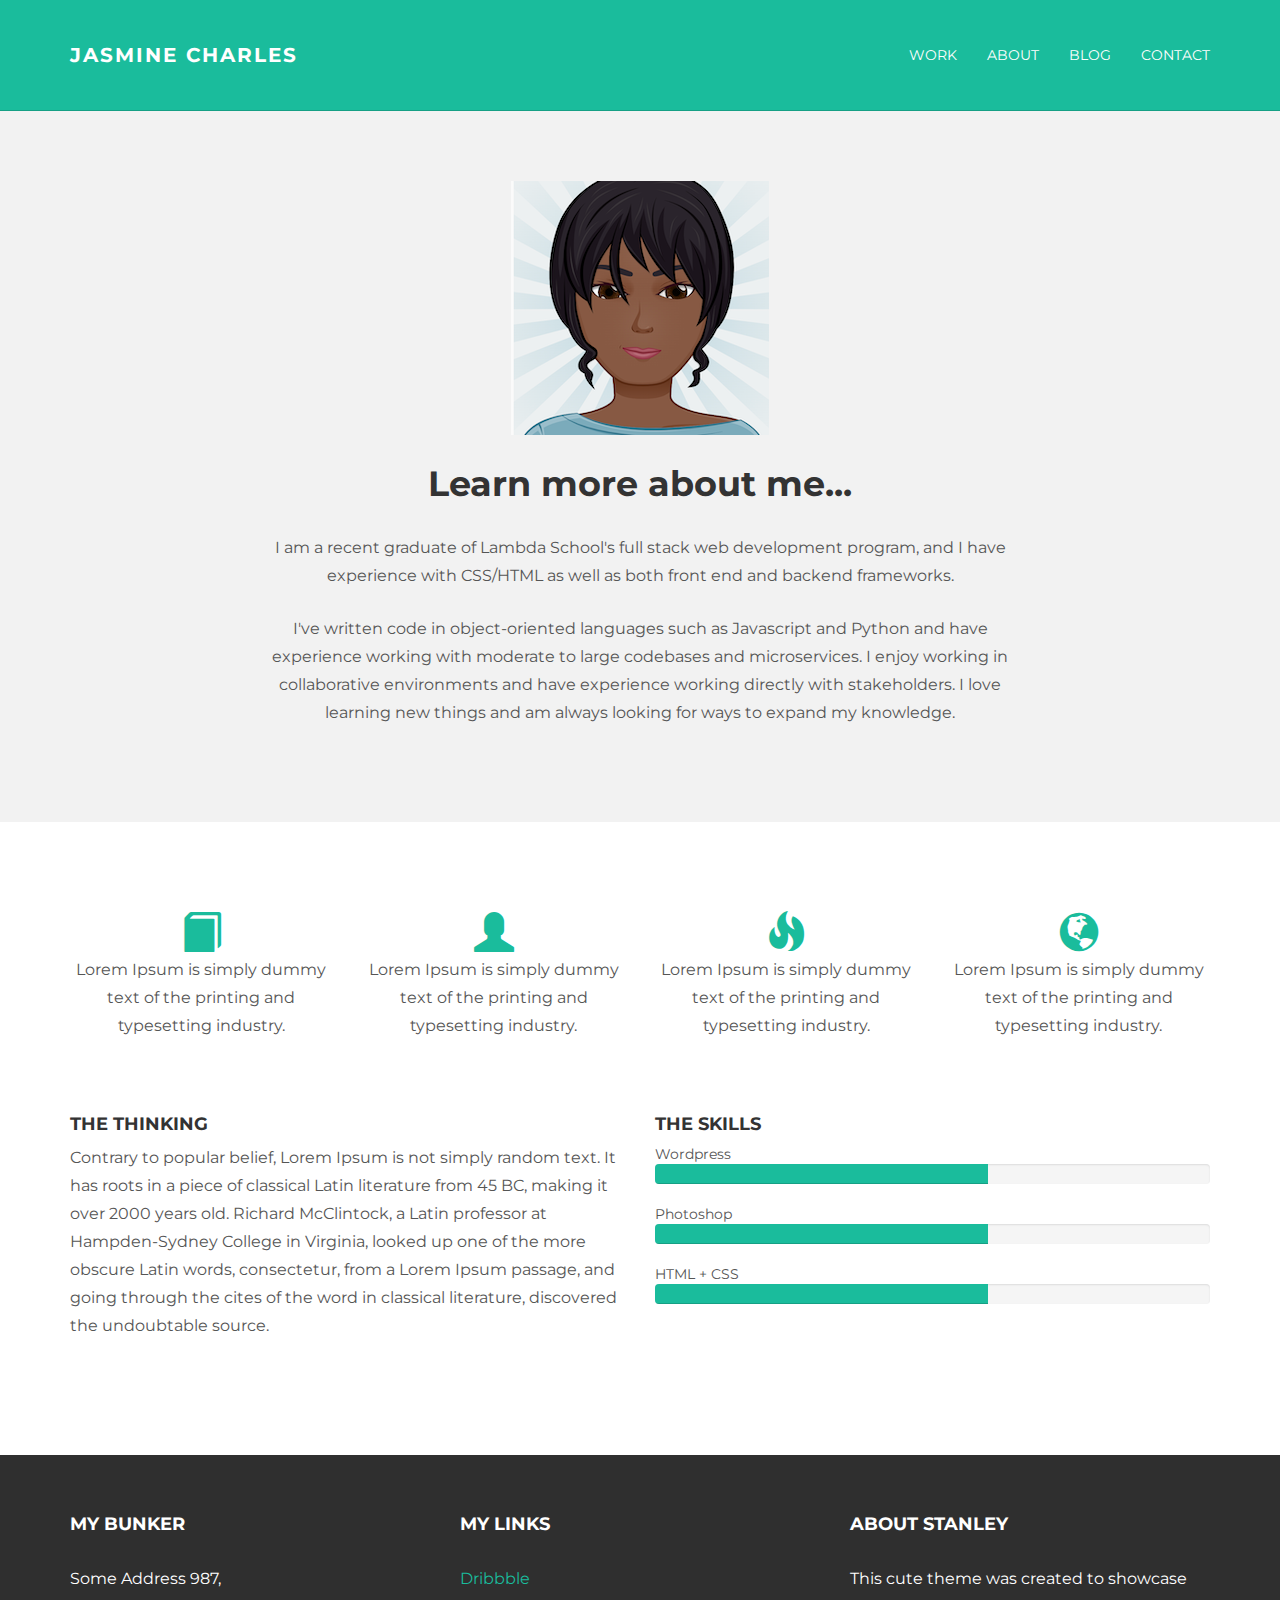
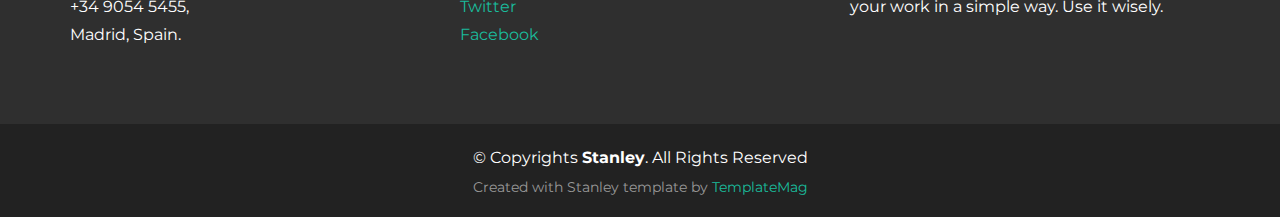
==== main/about.html @ aafe5ff1 "about" ====
<!DOCTYPE html>
<html lang="en">
<head>
  <meta charset="utf-8">
  <title>Jas Portfolio</title>
  <meta content="width=device-width, initial-scale=1.0" name="viewport">
  <meta content="" name="keywords">
  <meta content="" name="description">

  <!-- Favicons -->
  <link href="img/favicon.png" rel="icon">
  <link href="img/apple-touch-icon.png" rel="apple-touch-icon">

  <!-- Google Fonts -->
  <link href="https://fonts.googleapis.com/css?family=Montserrat:300,400,500,700" rel="stylesheet">

  <!-- Bootstrap CSS File -->
  <link href="lib/bootstrap/css/bootstrap.min.css" rel="stylesheet">

  <!-- Libraries CSS Files -->
  <link href="lib/font-awesome/css/font-awesome.min.css" rel="stylesheet">

  <!-- Main Stylesheet File -->
  <link href="css/style.css" rel="stylesheet">

  <!-- =======================================================
    Template Name: Stanley
    Template URL: https://templatemag.com/stanley-bootstrap-freelancer-template/
    Author: TemplateMag.com
    License: https://templatemag.com/license/
  ======================================================= -->
</head>

<body>
  <!-- Static navbar -->
  <div class="navbar navbar-inverse navbar-static-top">
    <div class="container">
      <div class="navbar-header">
        <button type="button" class="navbar-toggle" data-toggle="collapse" data-target=".navbar-collapse">
            <span class="icon-bar"></span>
            <span class="icon-bar"></span>
            <span class="icon-bar"></span>
          </button>
        <a class="navbar-brand" href="index.html">Jasmine Charles</a>
      </div>
      <div class="navbar-collapse collapse">
        <ul class="nav navbar-nav navbar-right">
          <li><a href="work.html">Work</a></li>
          <li><a href="about.html">About</a></li>
          <li><a href="blog.html">Blog</a></li>
          <li><a href="contact.html">Contact</a></li>
        </ul>
      </div>
      <!--/.nav-collapse -->
    </div>
  </div>

  <!-- +++++ Welcome Section +++++ -->
  <div id="ww">
    <div class="container">
      <div class="row">
        <div class="col-lg-8 col-lg-offset-2 centered">
          <img src="img/av2.png" alt="jasmine">
          <h1>Learn more about me...</h1>
          <p>I am a recent graduate of Lambda School's full stack web development program, and I have experience with CSS/HTML as well as both front end and backend frameworks.</p>
          <p>I've written code in object-oriented languages such as Javascript and Python and have experience working with moderate to large codebases and microservices. I enjoy working in collaborative environments and have experience working directly with stakeholders. I love learning new things and am always looking for ways to expand my knowledge.</p>

        </div>
        <!-- /col-lg-8 -->
      </div>
      <!-- /row -->
    </div>
    <!-- /container -->
  </div>
  <!-- /ww -->


  <!-- +++++ Information Section +++++ -->

  <div class="container pt">
    <div class="row mt centered">
      <div class="col-lg-3">
        <span class="glyphicon glyphicon-book"></span>
        <p>Lorem Ipsum is simply dummy text of the printing and typesetting industry.</p>
      </div>

      <div class="col-lg-3">
        <span class="glyphicon glyphicon-user"></span>
        <p>Lorem Ipsum is simply dummy text of the printing and typesetting industry.</p>
      </div>

      <div class="col-lg-3">
        <span class="glyphicon glyphicon-fire"></span>
        <p>Lorem Ipsum is simply dummy text of the printing and typesetting industry.</p>
      </div>

      <div class="col-lg-3">
        <span class="glyphicon glyphicon-globe"></span>
        <p>Lorem Ipsum is simply dummy text of the printing and typesetting industry.</p>
      </div>
    </div>
    <!-- /row -->

    <div class="row mt">
      <div class="col-lg-6">
        <h4>THE THINKING</h4>
        <p>Contrary to popular belief, Lorem Ipsum is not simply random text. It has roots in a piece of classical Latin literature from 45 BC, making it over 2000 years old. Richard McClintock, a Latin professor at Hampden-Sydney College in Virginia, looked
          up one of the more obscure Latin words, consectetur, from a Lorem Ipsum passage, and going through the cites of the word in classical literature, discovered the undoubtable source.</p>
      </div>
      <!-- /colg-lg-6 -->

      <div class="col-lg-6">
        <h4>THE SKILLS</h4> Wordpress
        <div class="progress">
          <div class="progress-bar progress-bar-theme" role="progressbar" aria-valuenow="60" aria-valuemin="0" aria-valuemax="100" style="width: 60%;">
            <span class="sr-only">60% Complete</span>
          </div>
        </div>

        Photoshop
        <div class="progress">
          <div class="progress-bar progress-bar-theme" role="progressbar" aria-valuenow="80" aria-valuemin="0" aria-valuemax="100" style="width: 60%;">
            <span class="sr-only">80% Complete</span>
          </div>
        </div>

        HTML + CSS
        <div class="progress">
          <div class="progress-bar progress-bar-theme" role="progressbar" aria-valuenow="95" aria-valuemin="0" aria-valuemax="100" style="width: 60%;">
            <span class="sr-only">95% Complete</span>
          </div>
        </div>

      </div>
      <!-- /col-lg-6 -->
    </div>
    <!-- /row -->
  </div>
  <!-- /container -->

  <!-- +++++ Footer Section +++++ -->

  <div id="footer">
    <div class="container">
      <div class="row">
        <div class="col-lg-4">
          <h4>My Bunker</h4>
          <p>
            Some Address 987,<br/> +34 9054 5455, <br/> Madrid, Spain.
          </p>
        </div>
        <!-- /col-lg-4 -->

        <div class="col-lg-4">
          <h4>My Links</h4>
          <p>
            <a href="#">Dribbble</a><br/>
            <a href="#">Twitter</a><br/>
            <a href="#">Facebook</a>
          </p>
        </div>
        <!-- /col-lg-4 -->

        <div class="col-lg-4">
          <h4>About Stanley</h4>
          <p>This cute theme was created to showcase your work in a simple way. Use it wisely.</p>
        </div>
        <!-- /col-lg-4 -->
      </div>
    </div>
  </div>

  <div id="copyrights">
    <div class="container">
      <p>
        &copy; Copyrights <strong>Stanley</strong>. All Rights Reserved
      </p>
      <div class="credits">
        <!--
          You are NOT allowed to delete the credit link to TemplateMag with free version.
          You can delete the credit link only if you bought the pro version.
          Buy the pro version with working PHP/AJAX contact form: https://templatemag.com/stanley-bootstrap-freelancer-template/
          Licensing information: https://templatemag.com/license/
        -->
        Created with Stanley template by <a href="https://templatemag.com/">TemplateMag</a>
      </div>
    </div>
  </div>
  <!-- / copyrights -->

  <!-- JavaScript Libraries -->
  <script src="lib/jquery/jquery.min.js"></script>
  <script src="lib/bootstrap/js/bootstrap.min.js"></script>
  <script src="lib/php-mail-form/validate.js"></script>
  <script src="lib/easing/easing.min.js"></script>

  <!-- Template Main Javascript File -->
  <script src="js/main.js"></script>

</body>
</html>
---- main/css/style.css ----
/**
* Template Name: Stanley
* Template URL: https://templatemag.com/stanley-bootstrap-freelancer-template/
* Author: TemplateMag.com
* License: https://templatemag.com/license/
*/

body {
  background-color: #ffffff;
  font-family: 'Montserrat', sans-serif;
  font-weight: 400;
  font-size: 14px;
  color: #555;
  -webkit-font-smoothing: antialiased;
  -webkit-overflow-scrolling: touch;
}

/* Titles */

h1, h2, h3, h4, h5, h6 {
  font-family: 'Montserrat', sans-serif;
  font-weight: 700;
  color: #333;
}

h1 {
  font-size: 35px;
  margin-top: 30px;
  margin-bottom: 30px;
}

/* Paragraph & Typographic */

p {
  line-height: 28px;
  margin-bottom: 25px;
  font-size: 16px;
}

.centered {
  text-align: center;
}

/* Links */

a {
  color: #1abc9c;
  word-wrap: break-word;
  -webkit-transition: color 0.1s ease-in, background 0.1s ease-in;
  -moz-transition: color 0.1s ease-in, background 0.1s ease-in;
  -ms-transition: color 0.1s ease-in, background 0.1s ease-in;
  -o-transition: color 0.1s ease-in, background 0.1s ease-in;
  transition: color 0.1s ease-in, background 0.1s ease-in;
}

a:hover, a:focus {
  color: #7b7b7b;
  text-decoration: none;
  outline: 0;
}

a:before, a:after {
  -webkit-transition: color 0.1s ease-in, background 0.1s ease-in;
  -moz-transition: color 0.1s ease-in, background 0.1s ease-in;
  -ms-transition: color 0.1s ease-in, background 0.1s ease-in;
  -o-transition: color 0.1s ease-in, background 0.1s ease-in;
  transition: color 0.1s ease-in, background 0.1s ease-in;
}

hr {
  display: block;
  height: 1px;
  border: 0;
  border-top: 1px solid #ccc;
  margin: 1em 0;
  padding: 0;
}

.navbar {
  text-transform: uppercase;
  margin-bottom: 0px;
}

.navbar-inverse {
  padding: 30px 0;
}

@media (max-width: 768px ) {
  .navbar-inverse {
    padding: 15px 0;
  }
}
.navbar-inverse {
  background-color: #1abc9c;
  border-color: #16a085;
}

.navbar-inverse .navbar-nav>li>a {
  color: white;
}

.navbar-inverse .navbar-nav>li>a:hover {
  color: #222222;
}

.navbar-brand {
  font-weight: 700;
  font-size: 20px;
  letter-spacing: 2px;
}

.navbar-inverse .navbar-brand {
  color: white;
}

.navbar-inverse .navbar-toggle {
  border-color: transparent;
}

.progress-bar-theme {
  background-color: #1abc9c;
}

/* Helpers */

.mt {
  margin-top: 40px;
  margin-bottom: 40px;
}

.pt {
  padding-top: 50px;
  padding-bottom: 50px;
}

/* +++++ WRAP SECTIONS +++++ */

#ww {
  padding-top: 70px;
  padding-bottom: 70px;
  background-color: #f2f2f2;
}

#footer {
  background-color: #2f2f2f;
  padding-top: 50px;
  padding-bottom: 50px;
}

#footer p {
  color: white;
}

#footer h4 {
  color: white;
  text-transform: uppercase;
  padding-bottom: 20px;
}

/* +++++ Color Wraps / Blog Page +++++ */

#grey {
  padding-top: 60px;
  padding-bottom: 60px;
  background-color: #f2f2f2;
}

#white {
  padding-top: 60px;
  padding-bottom: 60px;
  background-color: #ffffff;
}

/* Blog Date*/

bd {
  font-size: 12px;
  text-transform: uppercase;
  color: #d2d2d2;
  font-weight: 700;
}

/* Blog Author*/

ba {
  font-size: 12px;
  text-transform: uppercase;
}

/* Blog Quote */

.bq {
  font-size: 22px;
  padding-top: 30px;
}

/* Blog Tags */

bt {
  font-size: 12px;
}

/* ================== PORTFOLIO IMAGES HOVER EFFECT ================== */

/* Effects also are controled by hover.zoom.js */

.zoom {
  display: block;
  position: relative;
  overflow: hidden;
  background: transparent url(../img/loader.gif) no-repeat center;
}

.zoomOverlay {
  position: absolute;
  top: 0;
  left: 0;
  bottom: 0;
  right: 0;
  display: none;
  background-image: url(../img/zoom.png);
  background-repeat: no-repeat;
  background-position: center;
}

.zoom2 {
  opacity: 1;
}

.zoom2:hover {
  opacity: 0.5;
}

/* glyphicon Configuration */

.glyphicon {
  font-size: 40px;
  color: #1abc9c;
}

/* Contact Form */

#contact {
  padding: 40px 0;
}

.contact-form {}

.contact-form label {
  color: #999;
}

.contact-form input, .contact-form textarea {
  padding: 10px 12px;
  border-radius: 0;
  box-shadow: none;
  font-size: 14px;
  height: auto;
}

.contact-form .form-send {
  text-align: center;
}

.contact-form .form-send button {
  background: #1abc9c;
  border: 0;
  padding: 10px 30px;
  color: #fff;
  transition: 0.4s;
  cursor: pointer;
}

.contact-form .form-send button:hover {
  background: #1de0ba;
}

.contact-form .validate {
  display: none;
  color: red;
  margin: 0 0 15px 0;
  font-weight: 400;
  font-size: 13px;
}

.contact-form .loading {
  display: none;
  color: #555;
  background: #fff;
  text-align: center;
  padding: 15px;
  margin: 15px 0;
}

.contact-form .loading:before {
  content: "";
  display: inline-block;
  border-radius: 50%;
  width: 24px;
  height: 24px;
  border: 3px solid #18d26e;
  border-top-color: #eee;
  -webkit-animation: animate-loading 1s linear infinite;
  animation: animate-loading 1s linear infinite;
}

@-webkit-keyframes animate-loading {
  0% {
    -webkit-transform: rotate(0deg);
    transform: rotate(0deg);
  }

  100% {
    -webkit-transform: rotate(360deg);
    transform: rotate(360deg);
  }
}

@keyframes animate-loading {
  0% {
    -webkit-transform: rotate(0deg);
    transform: rotate(0deg);
  }

  100% {
    -webkit-transform: rotate(360deg);
    transform: rotate(360deg);
  }
}

.contact-form .error-message {
  display: none;
  color: #fff;
  background: #ed3c0d;
  text-align: center;
  padding: 15px;
  font-weight: 600;
  margin: 15px 0;
}

.contact-form .sent-message {
  display: none;
  color: #fff;
  background: #18d26e;
  text-align: center;
  padding: 15px;
  font-weight: 600;
  margin: 15px 0;
}

/* Copyrights */

#copyrights {
  background: #222222;
  padding: 20px 0;
  text-align: center;
}

#copyrights p {
  margin-bottom: 5px;
  color: #fff;
}

#copyrights a {
  color: #1abc9c;
}

.credits {
  color: #999;
}
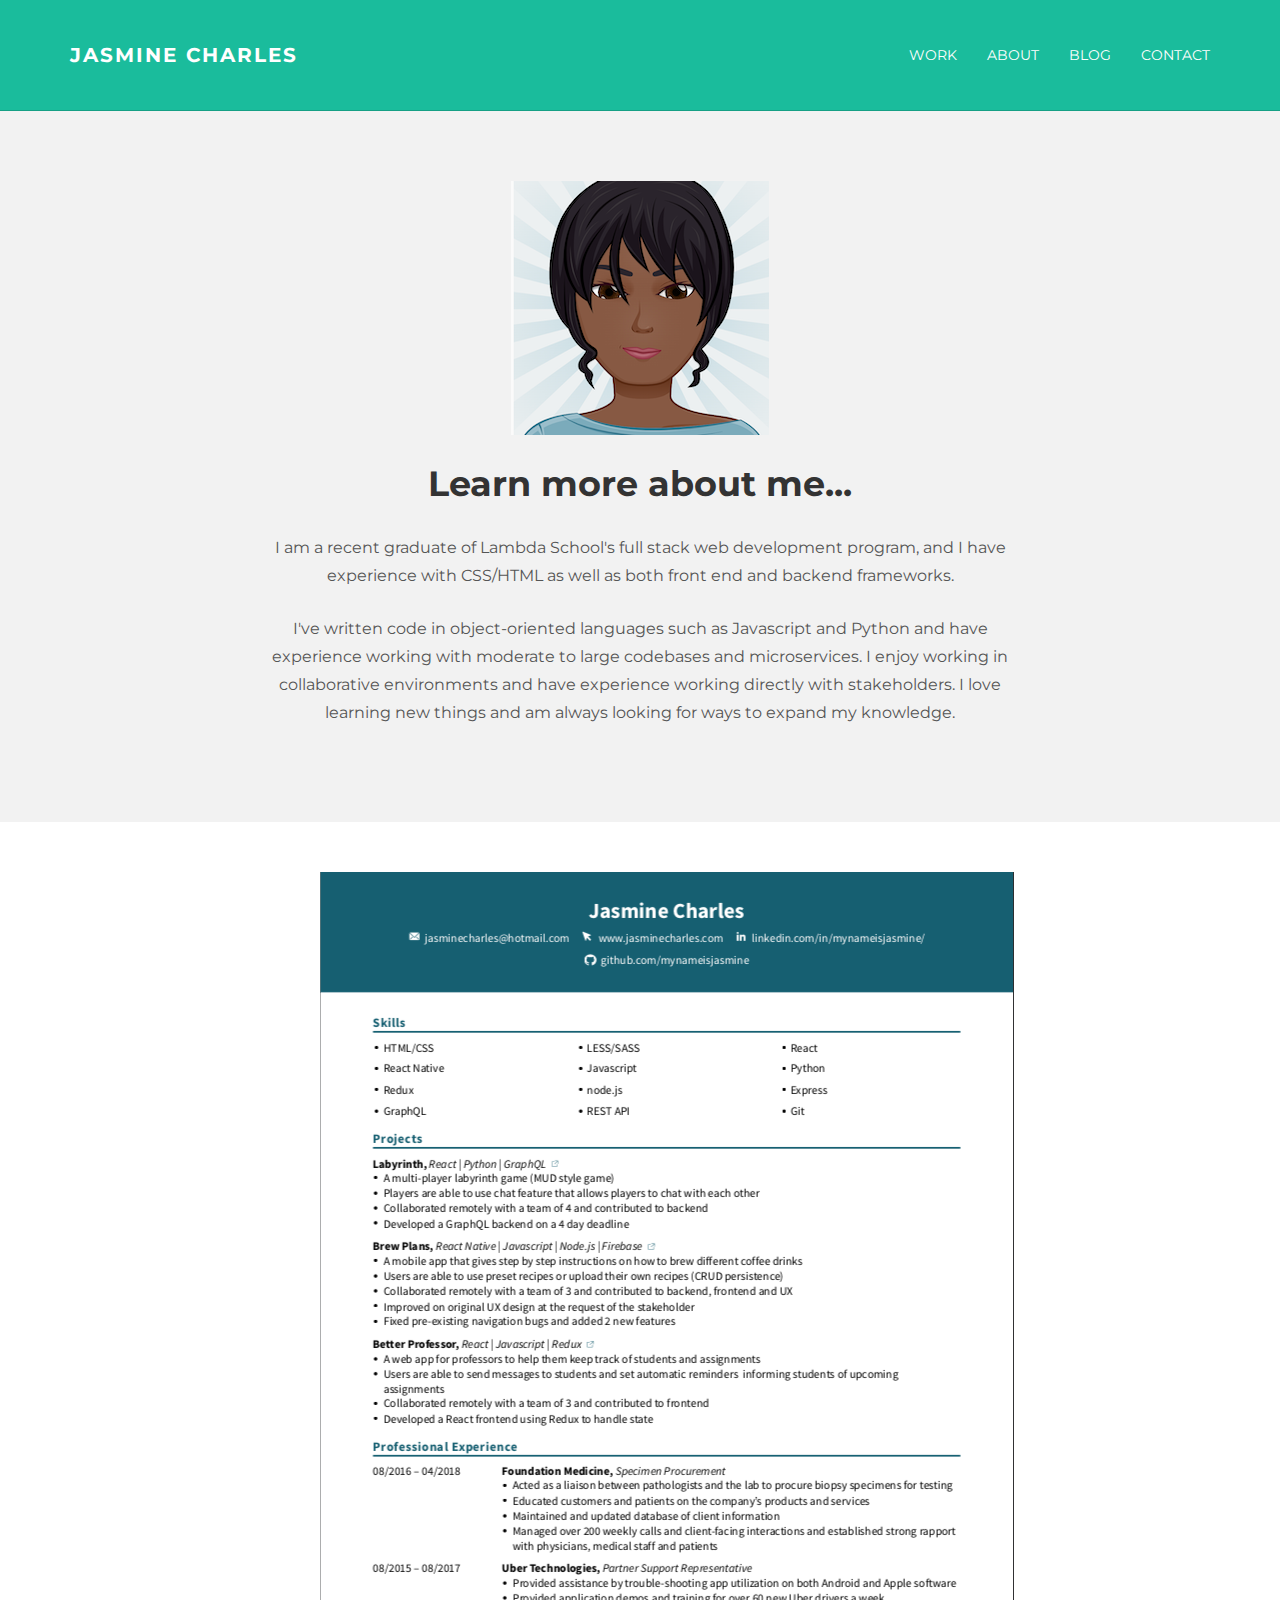
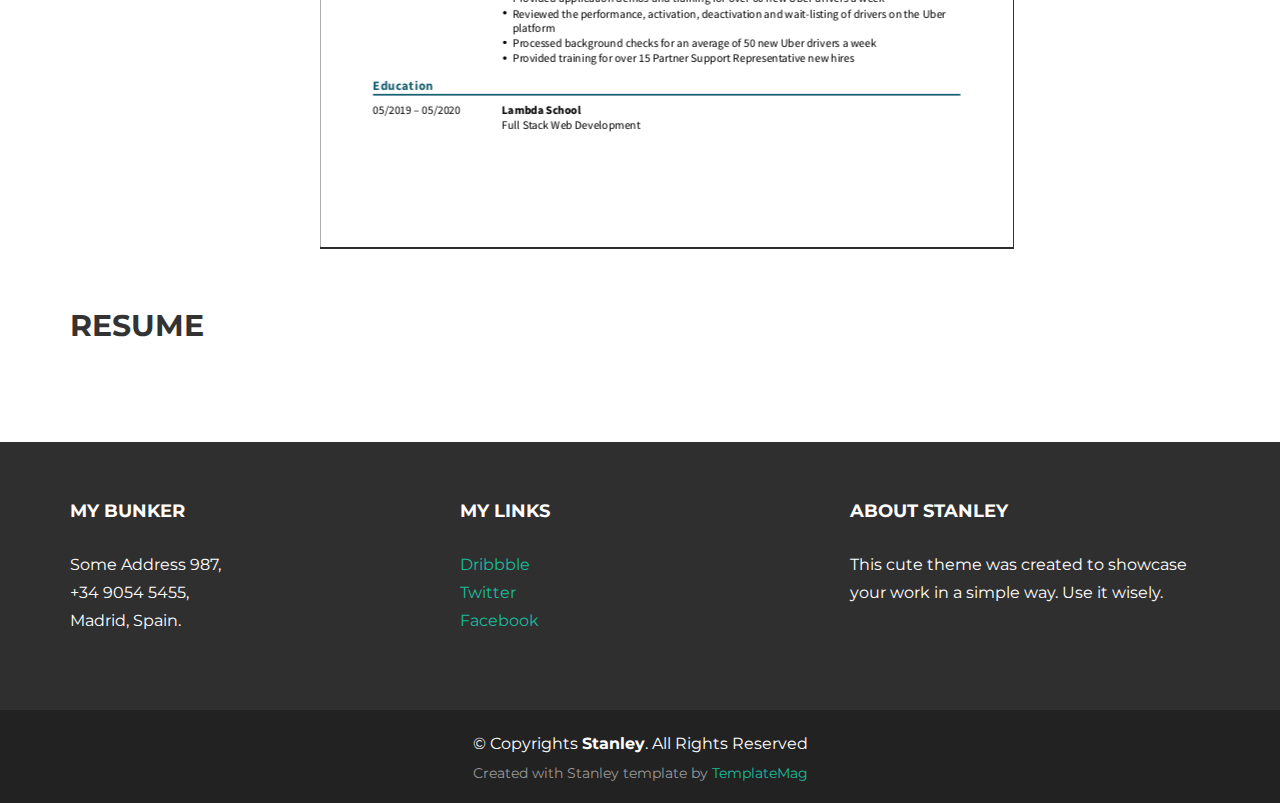
==== commit a6a3d30e: "resume media queries" ====
--- a/main/about.html
+++ b/main/about.html
@@ -78,7 +78,8 @@
   <!-- +++++ Information Section +++++ -->
 
   <div class="container pt">
-    <div class="row mt centered">
+      <img class="resume" src="img/resume.png" alt="resume">
+    <!-- <div class="row mt centered">
       <div class="col-lg-3">
         <span class="glyphicon glyphicon-book"></span>
         <p>Lorem Ipsum is simply dummy text of the printing and typesetting industry.</p>
@@ -98,38 +99,40 @@
         <span class="glyphicon glyphicon-globe"></span>
         <p>Lorem Ipsum is simply dummy text of the printing and typesetting industry.</p>
       </div>
-    </div>
+    </div>  -->
     <!-- /row -->
 
     <div class="row mt">
-      <div class="col-lg-6">
+      <!-- <div class="col-lg-6">
         <h4>THE THINKING</h4>
         <p>Contrary to popular belief, Lorem Ipsum is not simply random text. It has roots in a piece of classical Latin literature from 45 BC, making it over 2000 years old. Richard McClintock, a Latin professor at Hampden-Sydney College in Virginia, looked
           up one of the more obscure Latin words, consectetur, from a Lorem Ipsum passage, and going through the cites of the word in classical literature, discovered the undoubtable source.</p>
-      </div>
+      </div> -->
       <!-- /colg-lg-6 -->
 
       <div class="col-lg-6">
-        <h4>THE SKILLS</h4> Wordpress
-        <div class="progress">
+        <h2 class="resume_tag">RESUME</h2> 
+        <!-- <img class="resume" src="img/resume.png" alt="resume"> -->
+        
+        <!-- <div class="progress">
           <div class="progress-bar progress-bar-theme" role="progressbar" aria-valuenow="60" aria-valuemin="0" aria-valuemax="100" style="width: 60%;">
             <span class="sr-only">60% Complete</span>
           </div>
-        </div>
-
-        Photoshop
+        </div> -->
+
+        <!-- Photoshop
         <div class="progress">
           <div class="progress-bar progress-bar-theme" role="progressbar" aria-valuenow="80" aria-valuemin="0" aria-valuemax="100" style="width: 60%;">
             <span class="sr-only">80% Complete</span>
           </div>
-        </div>
-
-        HTML + CSS
+        </div> -->
+
+        <!-- HTML + CSS
         <div class="progress">
           <div class="progress-bar progress-bar-theme" role="progressbar" aria-valuenow="95" aria-valuemin="0" aria-valuemax="100" style="width: 60%;">
             <span class="sr-only">95% Complete</span>
           </div>
-        </div>
+        </div> -->
 
       </div>
       <!-- /col-lg-6 -->
--- a/main/css/style.css
+++ b/main/css/style.css
@@ -119,6 +119,24 @@
 
 .progress-bar-theme {
   background-color: #1abc9c;
+}
+
+.resume {
+  margin-left: 25rem
+}
+
+@media (min-width: 768px) and (max-width: 991px) {
+  .resume {
+    margin-left: 1rem
+  }
+}
+
+@media (min-width: 360px) and (max-width: 660px) {
+  .resume {
+   max-width: 540px;
+   max-height: 540px;
+   margin-left: 4rem
+  }
 }
 
 /* Helpers */
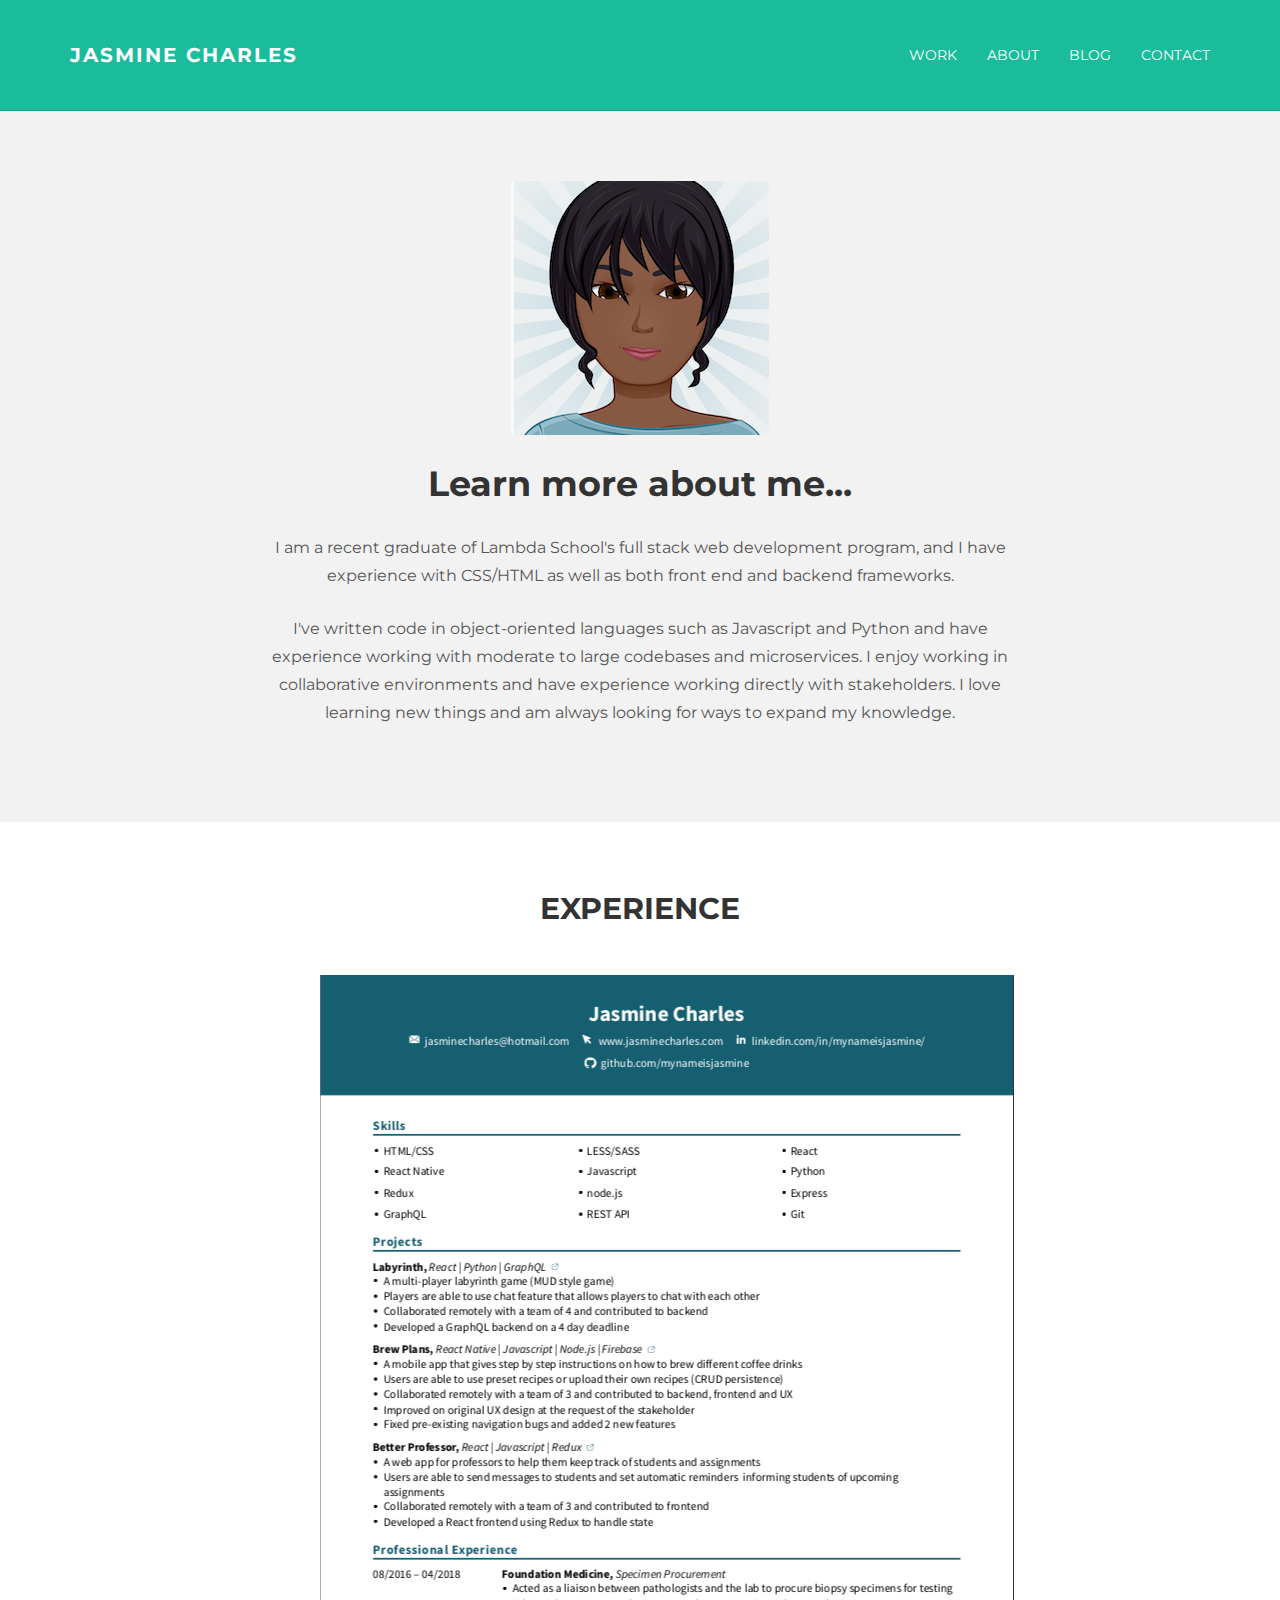
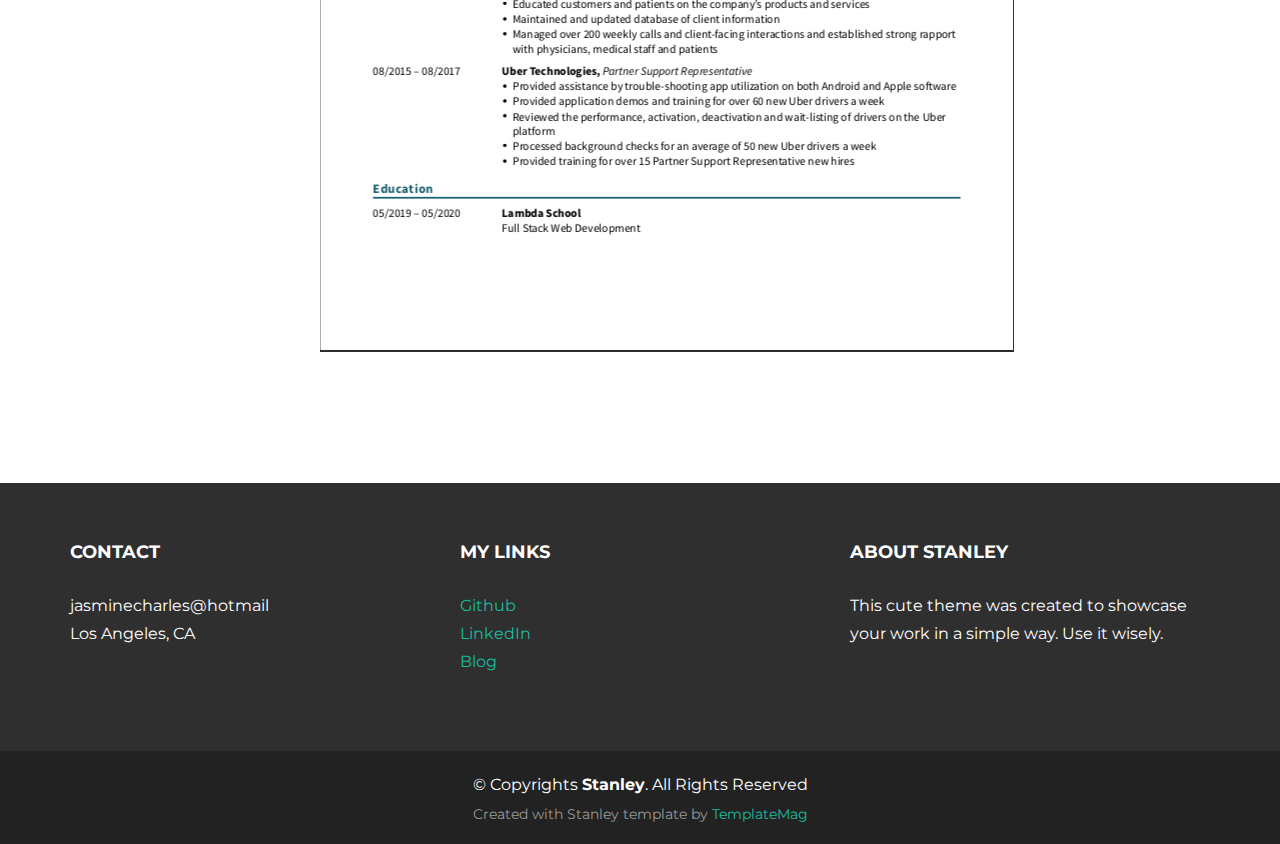
==== commit cac5fca8: "update links" ====
--- a/main/about.html
+++ b/main/about.html
@@ -78,6 +78,7 @@
   <!-- +++++ Information Section +++++ -->
 
   <div class="container pt">
+      <h2 class="resume_tag">EXPERIENCE</h2> 
       <img class="resume" src="img/resume.png" alt="resume">
     <!-- <div class="row mt centered">
       <div class="col-lg-3">
@@ -111,7 +112,7 @@
       <!-- /colg-lg-6 -->
 
       <div class="col-lg-6">
-        <h2 class="resume_tag">RESUME</h2> 
+        
         <!-- <img class="resume" src="img/resume.png" alt="resume"> -->
         
         <!-- <div class="progress">
@@ -147,9 +148,9 @@
     <div class="container">
       <div class="row">
         <div class="col-lg-4">
-          <h4>My Bunker</h4>
+          <h4>Contact</h4>
           <p>
-            Some Address 987,<br/> +34 9054 5455, <br/> Madrid, Spain.
+            jasminecharles@hotmail <br/> Los Angeles, CA
           </p>
         </div>
         <!-- /col-lg-4 -->
@@ -157,9 +158,9 @@
         <div class="col-lg-4">
           <h4>My Links</h4>
           <p>
-            <a href="#">Dribbble</a><br/>
-            <a href="#">Twitter</a><br/>
-            <a href="#">Facebook</a>
+            <a href="https://github.com/mynameisjasmine" target= "_blank">Github</a><br/>
+            <a href="https://www.linkedin.com/in/mynameisjasmine/" target= "_blank">LinkedIn</a><br/>
+            <a href="#">Blog</a>
           </p>
         </div>
         <!-- /col-lg-4 -->
--- a/main/css/style.css
+++ b/main/css/style.css
@@ -137,6 +137,13 @@
    max-height: 540px;
    margin-left: 4rem
   }
+}
+
+.resume_tag {
+  text-align: center;
+  margin-bottom: 5rem;
+  
+  
 }
 
 /* Helpers */
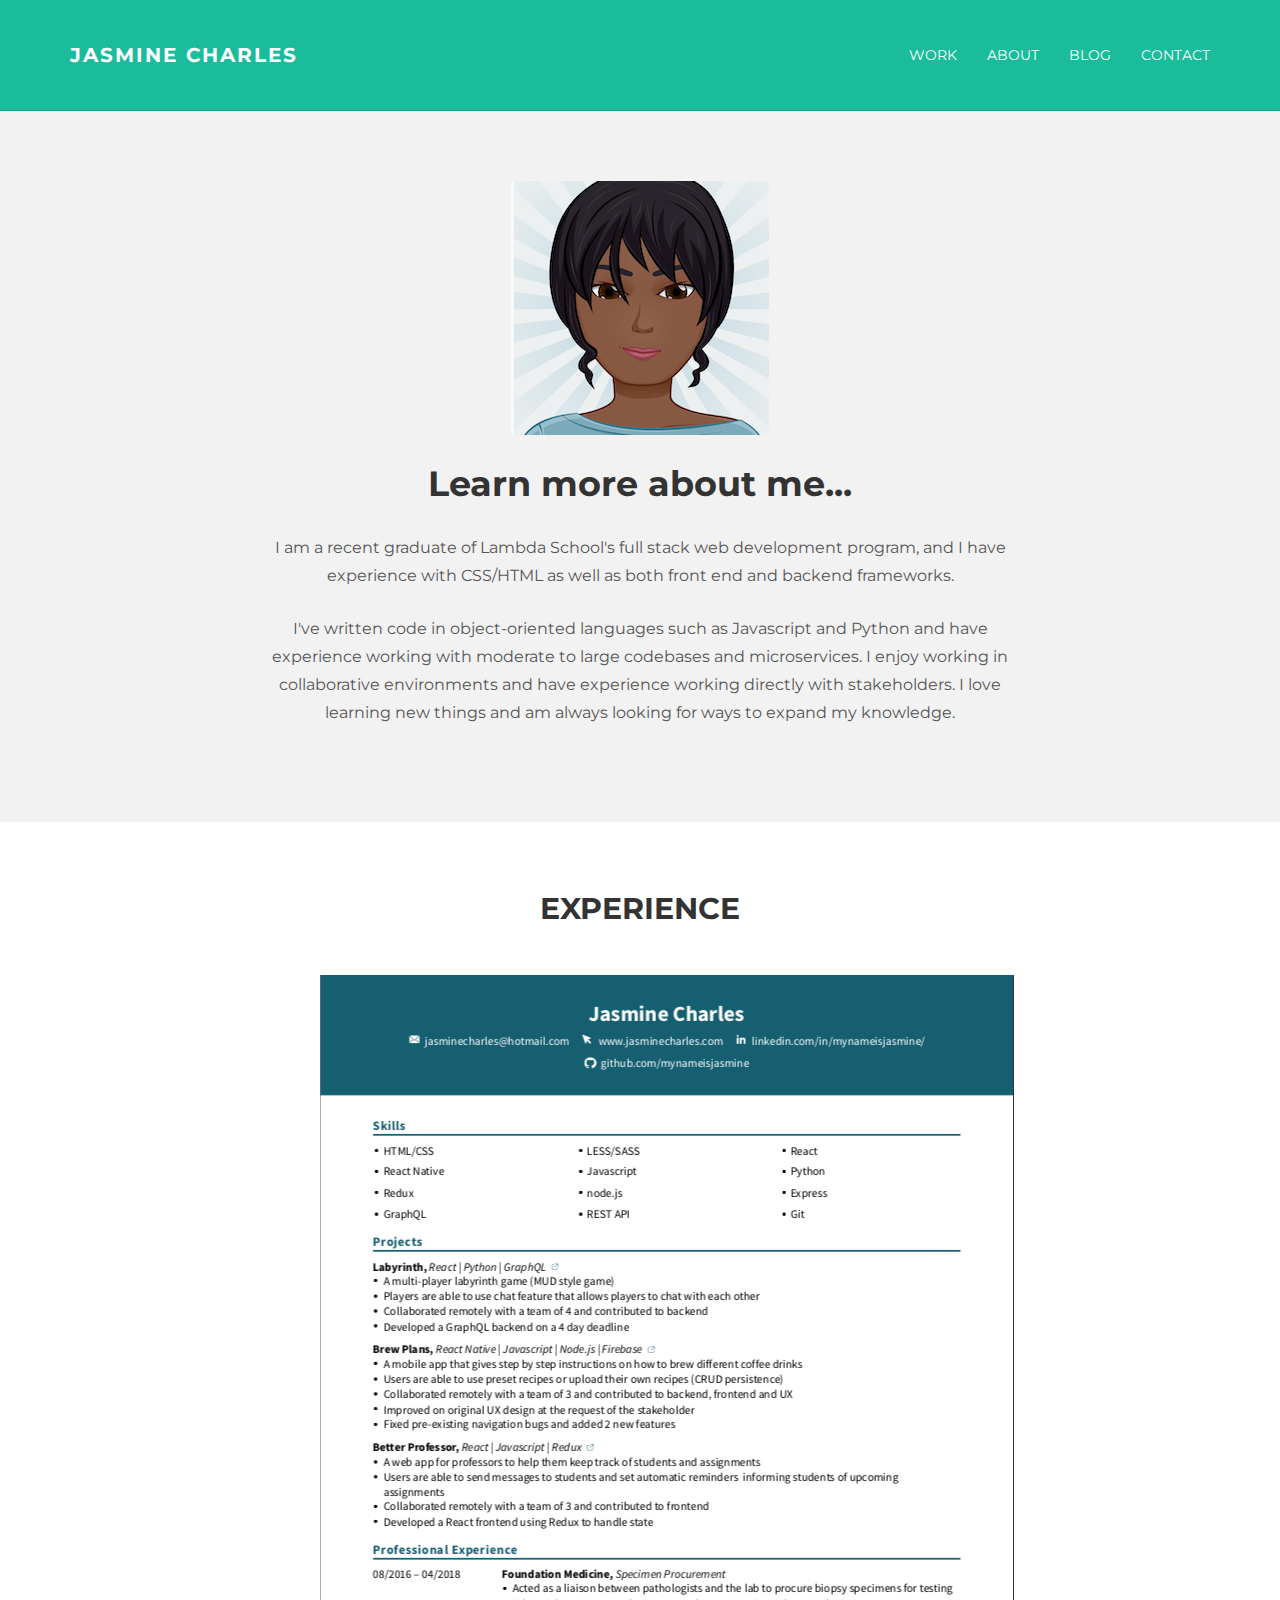
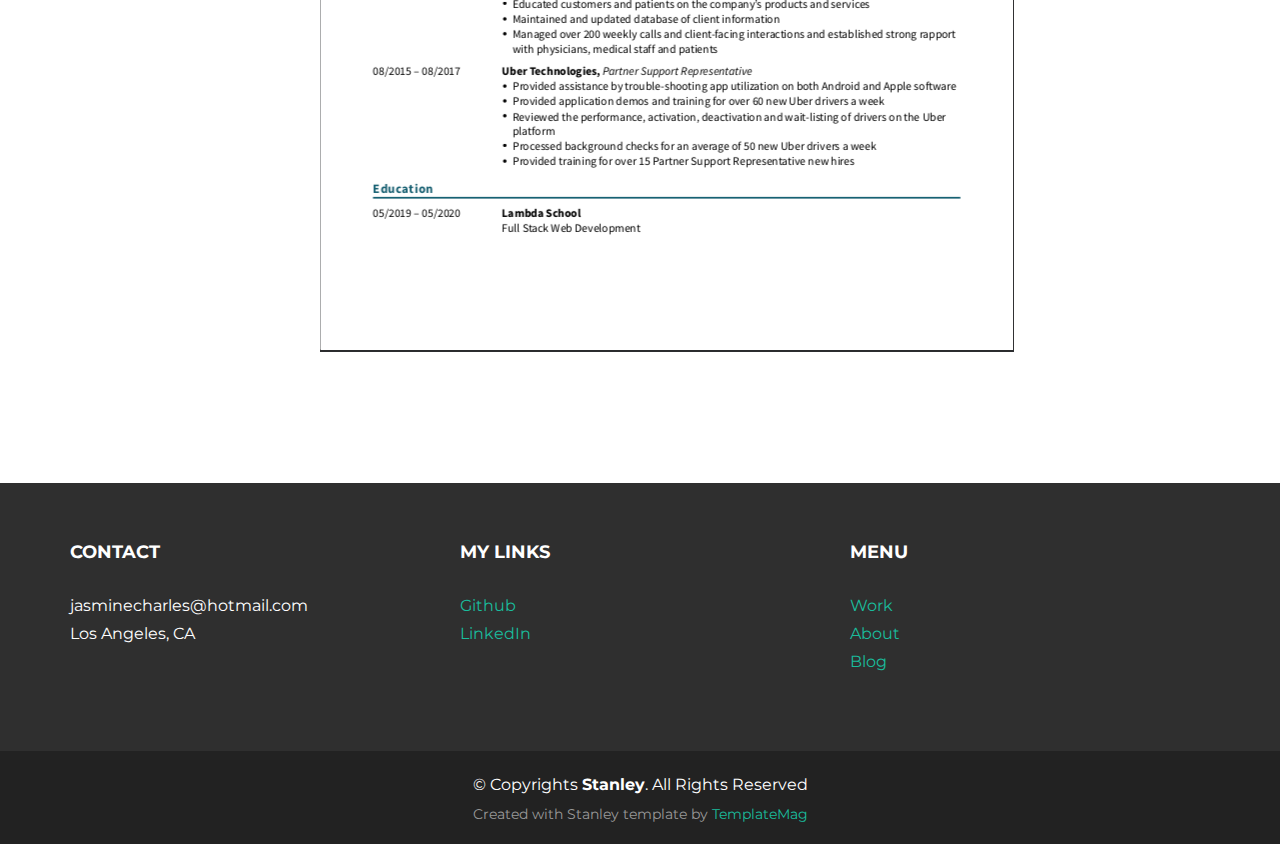
==== commit c20f9ea4: "added menu to footer" ====
--- a/main/about.html
+++ b/main/about.html
@@ -150,7 +150,7 @@
         <div class="col-lg-4">
           <h4>Contact</h4>
           <p>
-            jasminecharles@hotmail <br/> Los Angeles, CA
+            jasminecharles@hotmail.com <br/> Los Angeles, CA
           </p>
         </div>
         <!-- /col-lg-4 -->
@@ -160,14 +160,18 @@
           <p>
             <a href="https://github.com/mynameisjasmine" target= "_blank">Github</a><br/>
             <a href="https://www.linkedin.com/in/mynameisjasmine/" target= "_blank">LinkedIn</a><br/>
-            <a href="#">Blog</a>
+            
           </p>
         </div>
         <!-- /col-lg-4 -->
 
         <div class="col-lg-4">
-          <h4>About Stanley</h4>
-          <p>This cute theme was created to showcase your work in a simple way. Use it wisely.</p>
+            <h4>Menu</h4>
+            <p>
+              <a href="work.html">Work</a><br/>
+              <a href="about.html">About</a><br/>
+              <a href="blog.html">Blog</a>
+            </p>
         </div>
         <!-- /col-lg-4 -->
       </div>
--- a/main/css/style.css
+++ b/main/css/style.css
@@ -144,6 +144,20 @@
   margin-bottom: 5rem;
   
   
+}
+
+.p-title {
+  font-weight: bold;
+}
+
+.brd {
+  border-left: 1px solid gray;
+  border-top: 1px solid gray;
+  border-bottom: 1px solid gray;
+}
+
+.blg-text {
+  color: rgb(89, 146, 211);
 }
 
 /* Helpers */
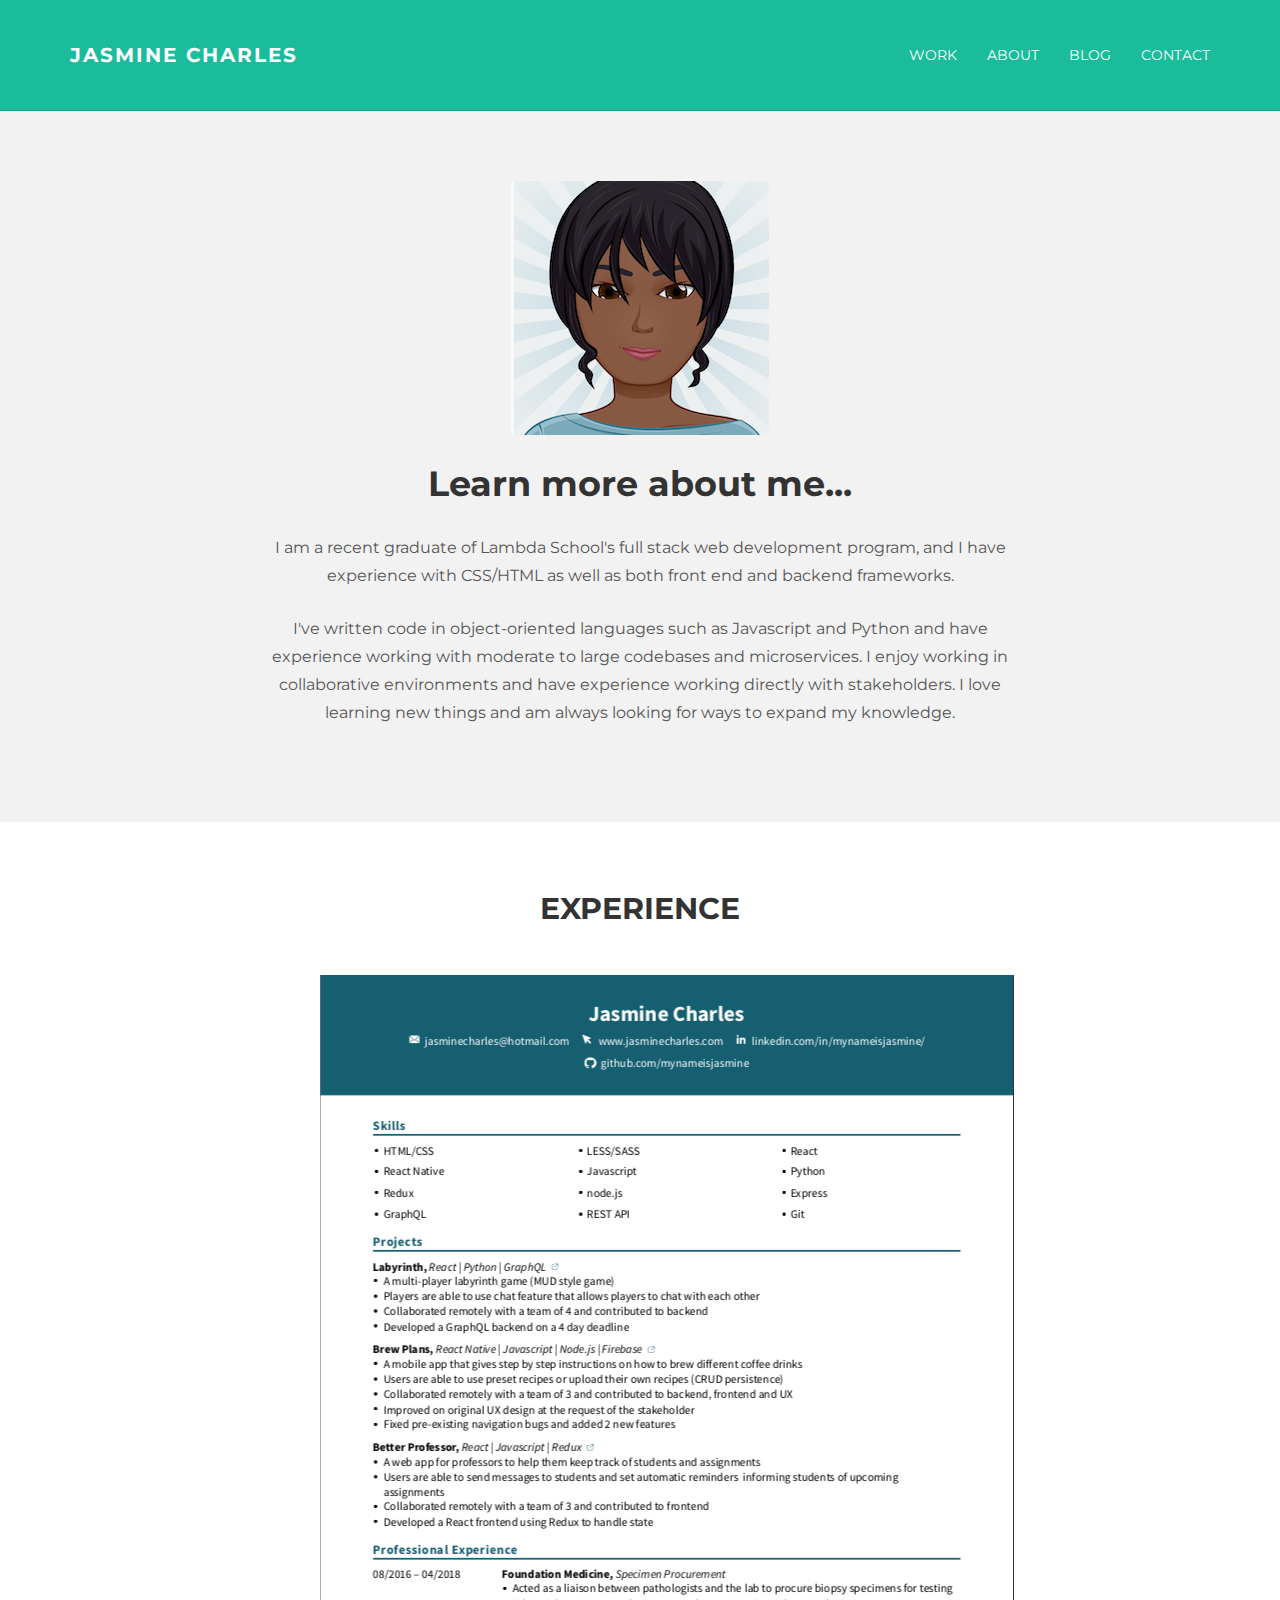
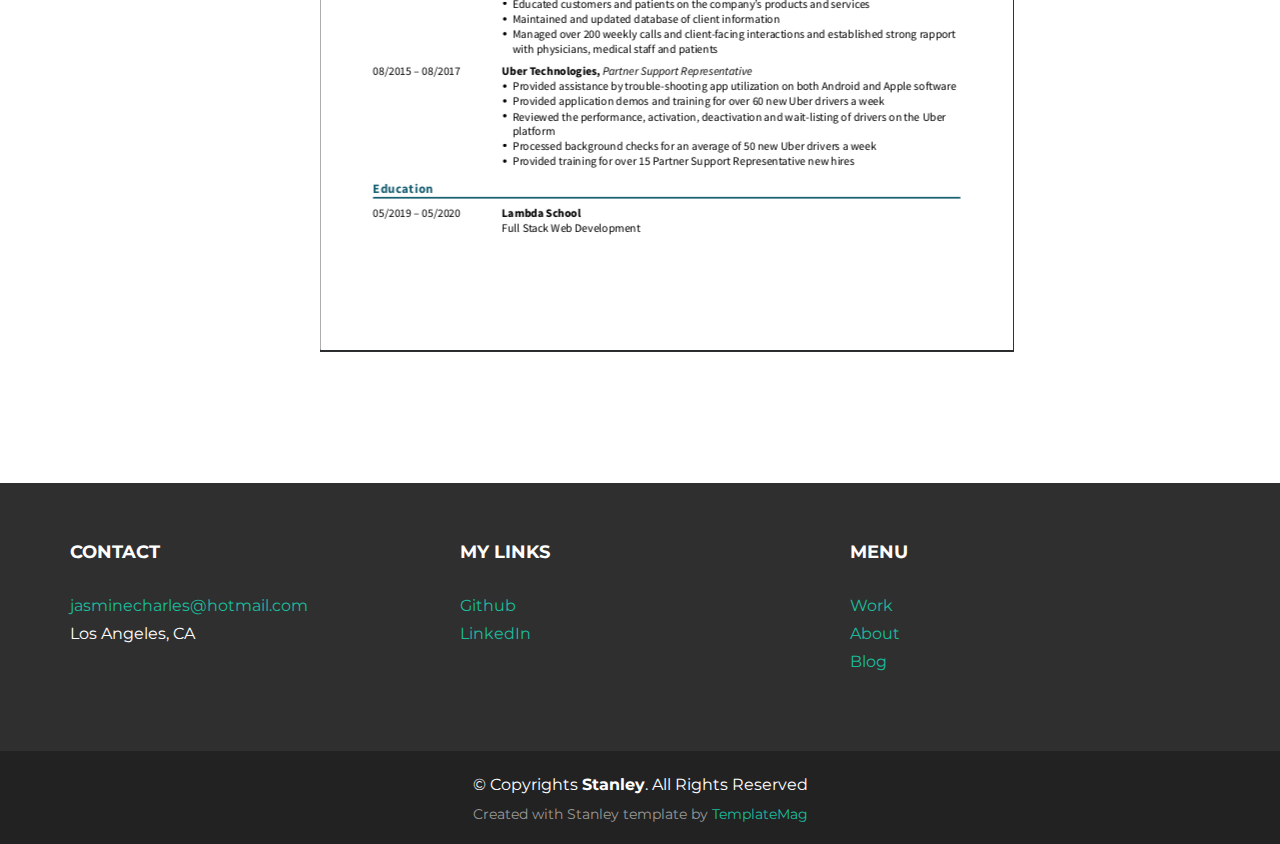
==== commit 03ee441d: "contact links" ====
--- a/main/about.html
+++ b/main/about.html
@@ -150,7 +150,7 @@
         <div class="col-lg-4">
           <h4>Contact</h4>
           <p>
-            jasminecharles@hotmail.com <br/> Los Angeles, CA
+              <a href="contact.html">jasminecharles@hotmail.com</a> <br/> Los Angeles, CA
           </p>
         </div>
         <!-- /col-lg-4 -->
--- a/main/css/style.css
+++ b/main/css/style.css
@@ -154,6 +154,10 @@
   border-left: 1px solid gray;
   border-top: 1px solid gray;
   border-bottom: 1px solid gray;
+}
+
+.stack {
+  font-size: smaller
 }
 
 .blg-text {
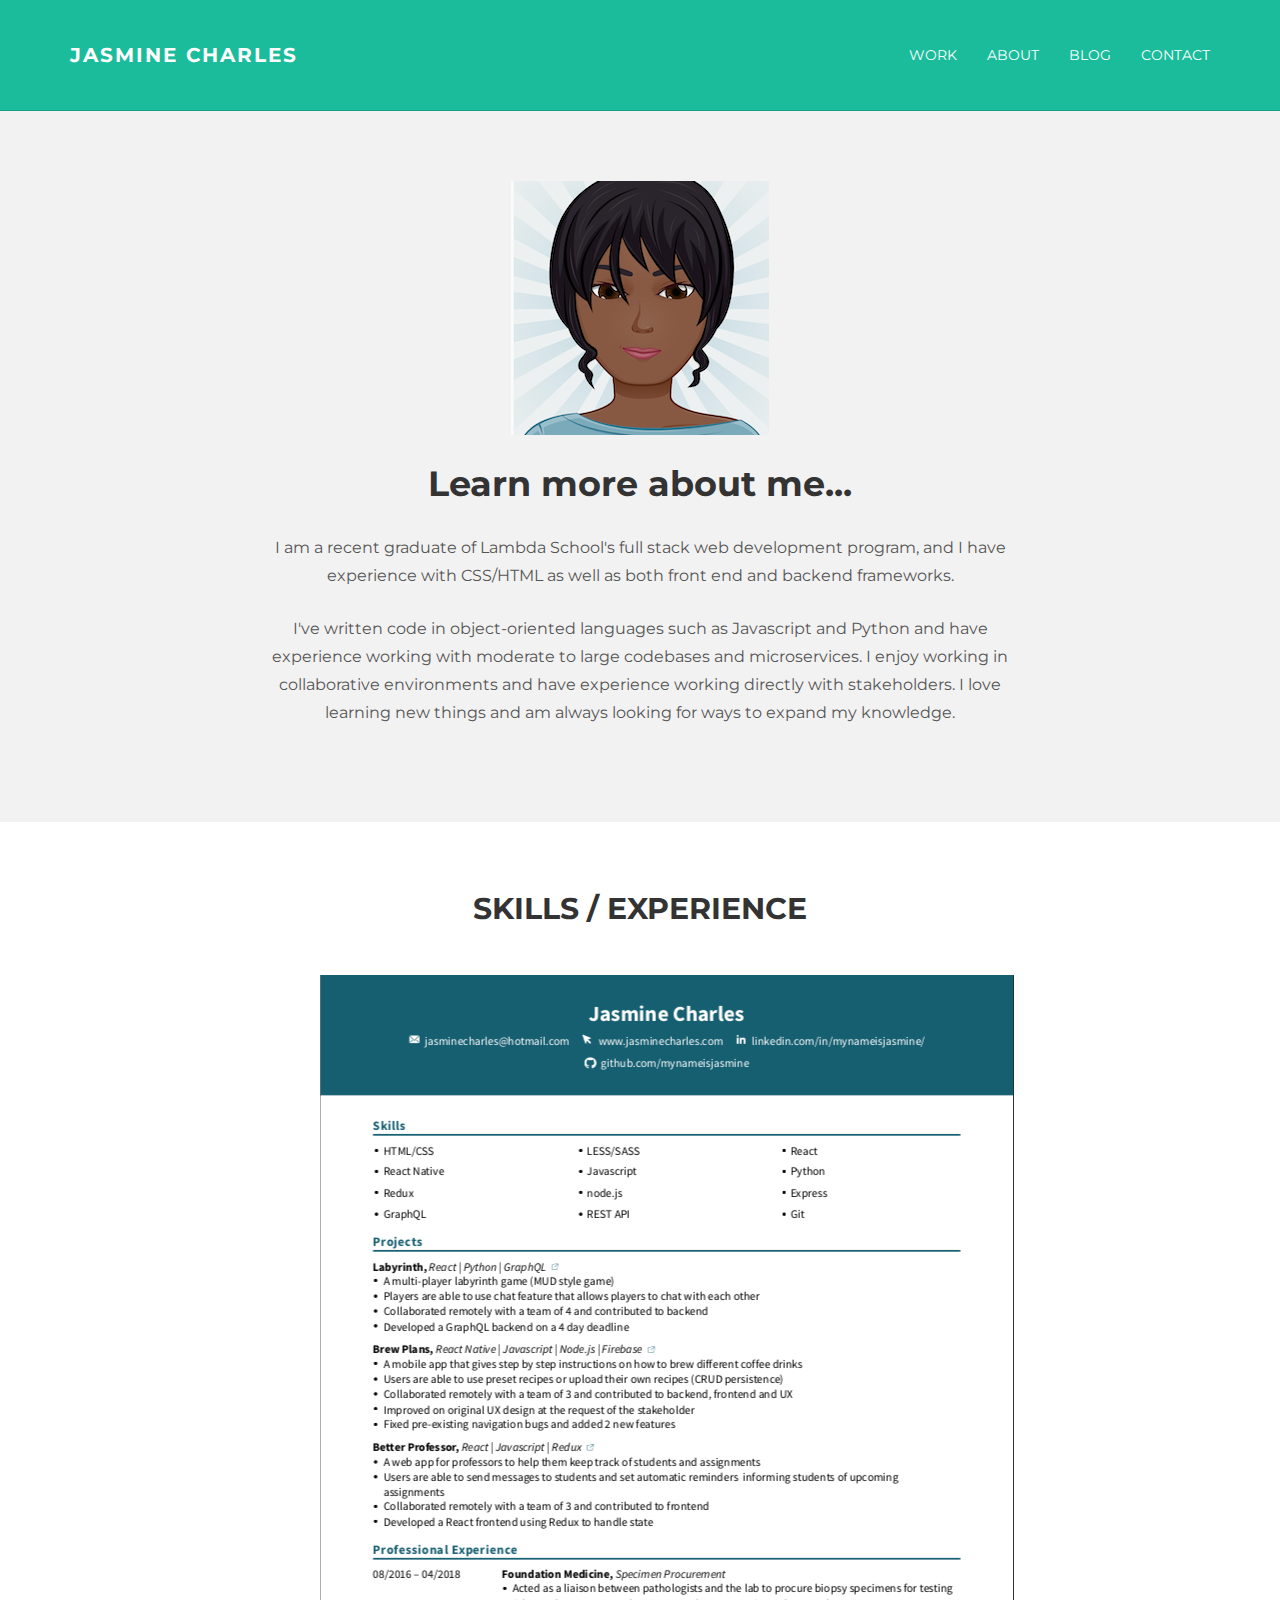
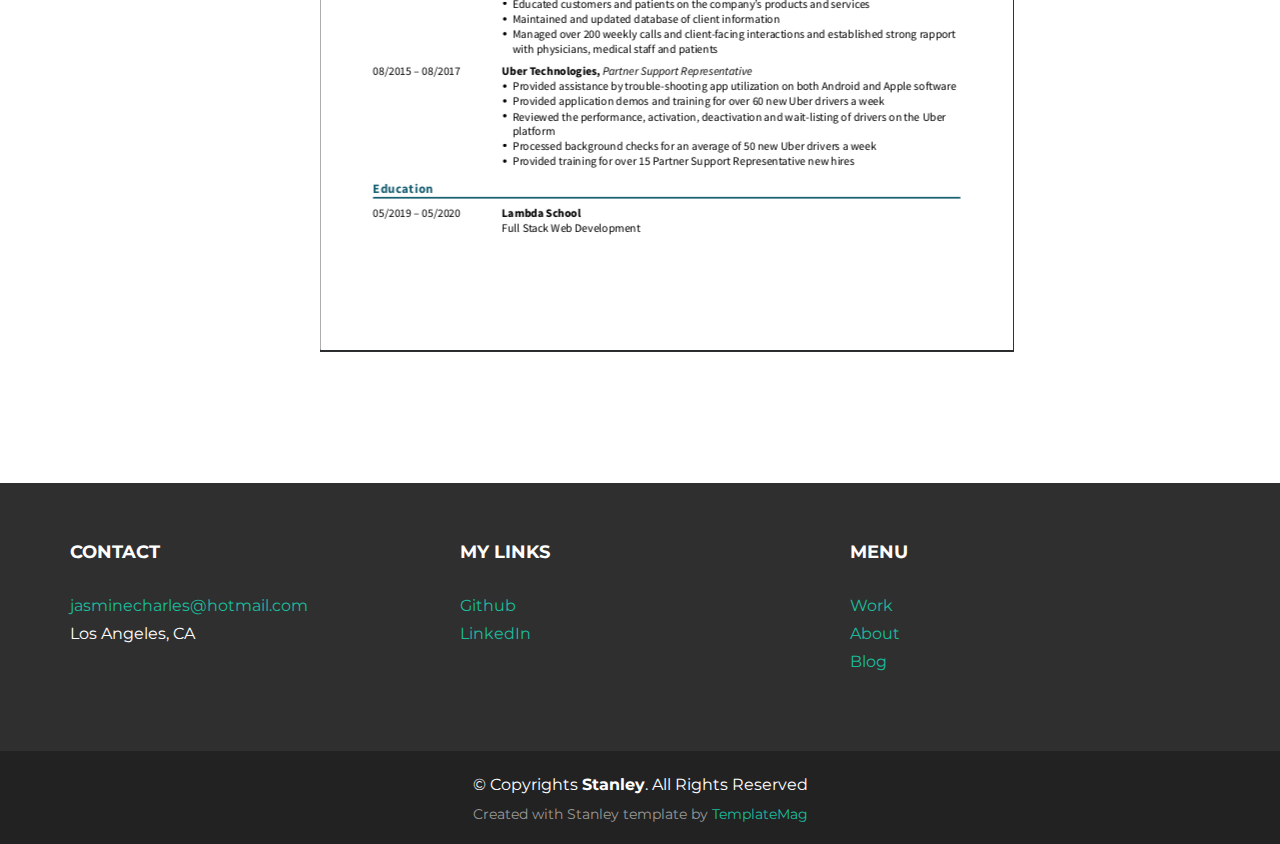
==== commit 4fcc11e9: "added app info to brew plans page" ====
--- a/main/about.html
+++ b/main/about.html
@@ -78,7 +78,7 @@
   <!-- +++++ Information Section +++++ -->
 
   <div class="container pt">
-      <h2 class="resume_tag">EXPERIENCE</h2> 
+      <h2 class="resume_tag">SKILLS / EXPERIENCE</h2> 
       <img class="resume" src="img/resume.png" alt="resume">
     <!-- <div class="row mt centered">
       <div class="col-lg-3">
--- a/main/css/style.css
+++ b/main/css/style.css
@@ -162,6 +162,53 @@
 
 .blg-text {
   color: rgb(89, 146, 211);
+}
+
+.bp-blurb {
+  font-weight: 450;
+  font-style: italic;
+  margin: 5rem 0rem 7rem 0rem;
+}
+
+.bp-ul {
+
+  /* width: 20%; */
+  
+  display: flex;
+  margin-right: 4rem;
+  /* padding-right: 15rem; */
+  /* flex-wrap: wrap; */
+  flex-direction: column;
+  /* border: 2px solid red; */
+}
+
+.bp-ul-stack {
+
+  /* width: 20%; */
+  
+  display: flex;
+  margin-right: 1.5rem;
+  /* padding-right: 15rem; */
+  flex-wrap: wrap;
+}
+
+.bp-list {
+  margin-right: 4rem;
+  /* border: 2px solid red; */
+  
+}
+
+.bp-list1 {
+  /* border: 2px solid red; */
+  white-space: nowrap;
+}
+
+.bp-title {
+  margin-right: 7rem;
+}
+
+.bp-title-stack {
+  margin-right: 9rem;
 }
 
 /* Helpers */
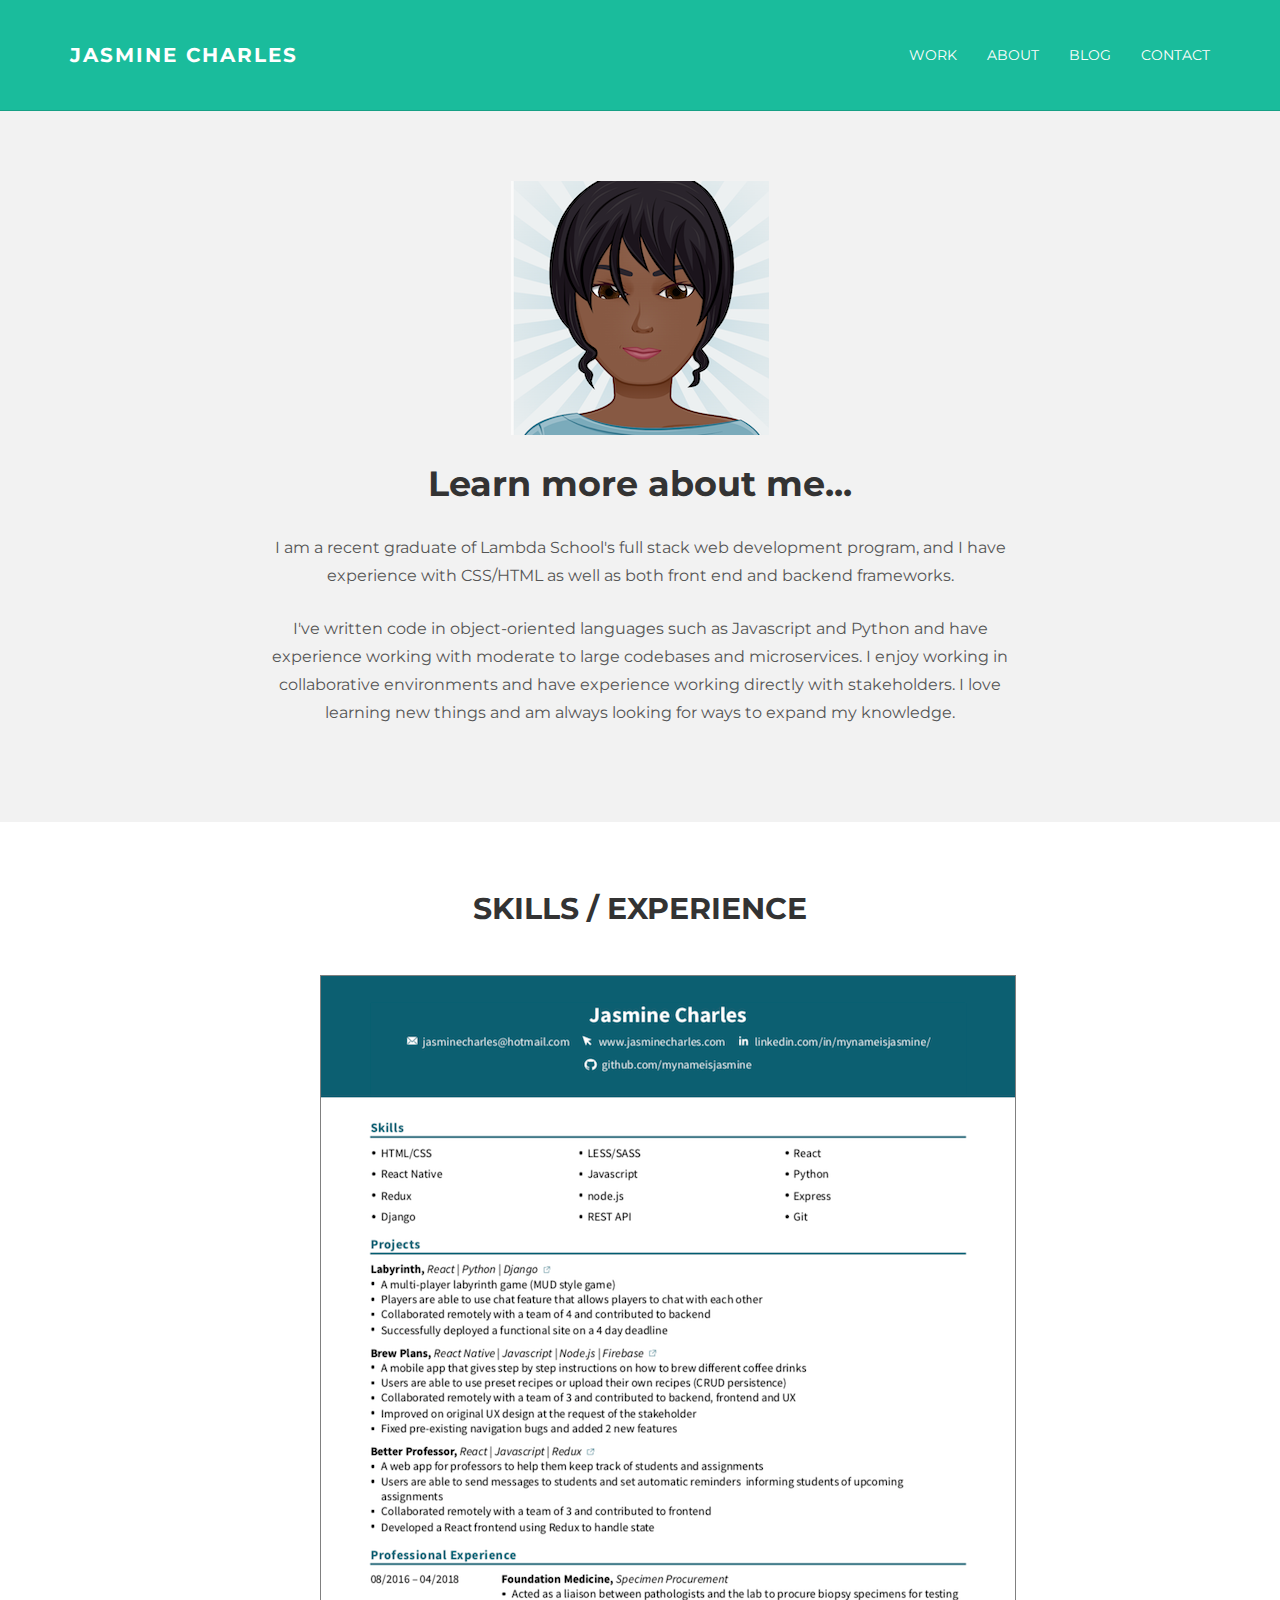
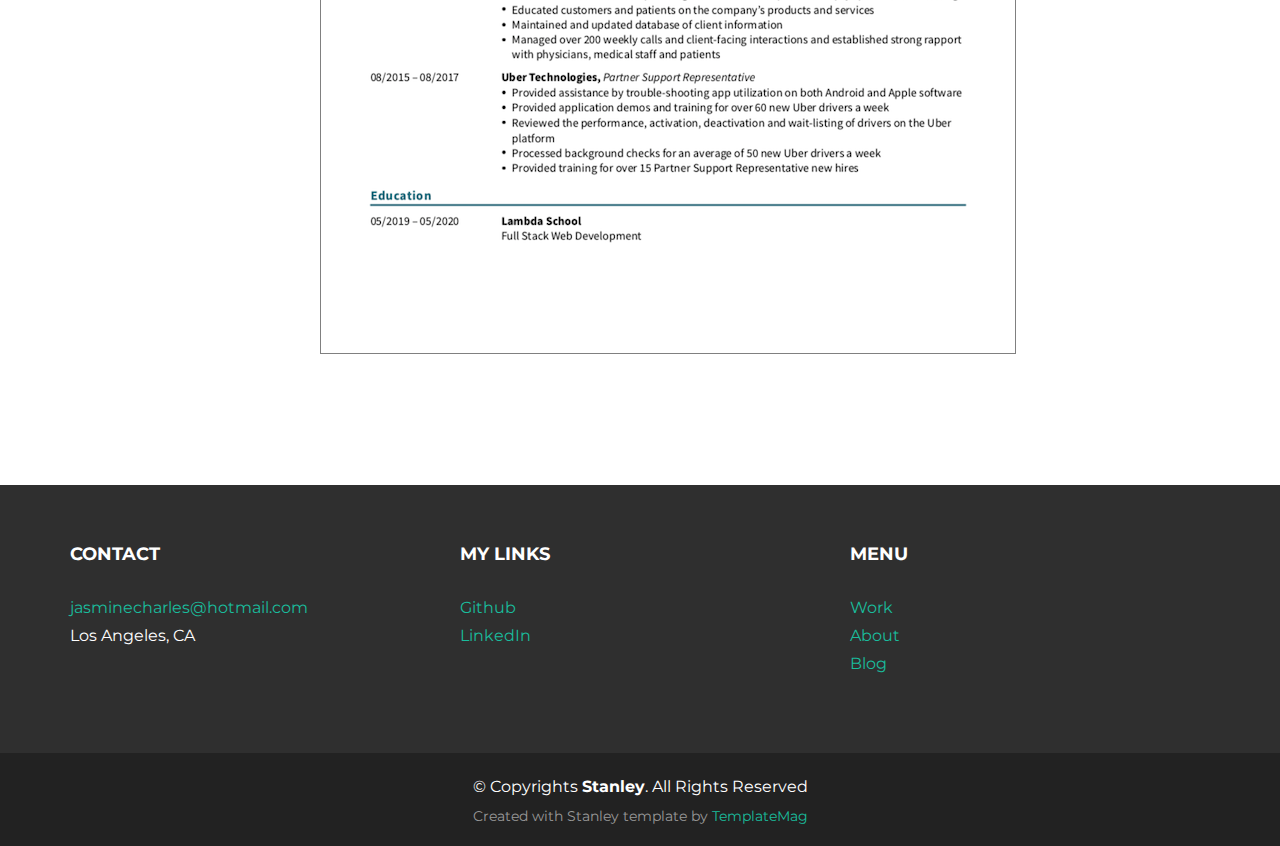
==== commit 03412f33: "added labyrinth page, updated brew plans page" ====
--- a/main/about.html
+++ b/main/about.html
@@ -79,7 +79,7 @@
 
   <div class="container pt">
       <h2 class="resume_tag">SKILLS / EXPERIENCE</h2> 
-      <img class="resume" src="img/resume.png" alt="resume">
+      <img class="resume" src="img/resume2.png" alt="resume">
     <!-- <div class="row mt centered">
       <div class="col-lg-3">
         <span class="glyphicon glyphicon-book"></span>
--- a/main/css/style.css
+++ b/main/css/style.css
@@ -122,12 +122,14 @@
 }
 
 .resume {
-  margin-left: 25rem
+  margin-left: 25rem;
+  border: 1px solid gray;
 }
 
 @media (min-width: 768px) and (max-width: 991px) {
   .resume {
-    margin-left: 1rem
+    margin-left: 1rem;
+    
   }
 }
 
@@ -135,7 +137,8 @@
   .resume {
    max-width: 540px;
    max-height: 540px;
-   margin-left: 4rem
+   margin-left: 4rem;
+   
   }
 }
 
@@ -161,13 +164,23 @@
 }
 
 .blg-text {
-  color: rgb(89, 146, 211);
+  color: rgb(74, 147, 207);
 }
 
 .bp-blurb {
   font-weight: 450;
   font-style: italic;
   margin: 5rem 0rem 7rem 0rem;
+}
+
+.p-link {
+  font-weight: 450;
+  color: rgb(76, 14, 90)
+}
+
+.src {
+  font-size: small;
+  font-style: italic;
 }
 
 .bp-ul {
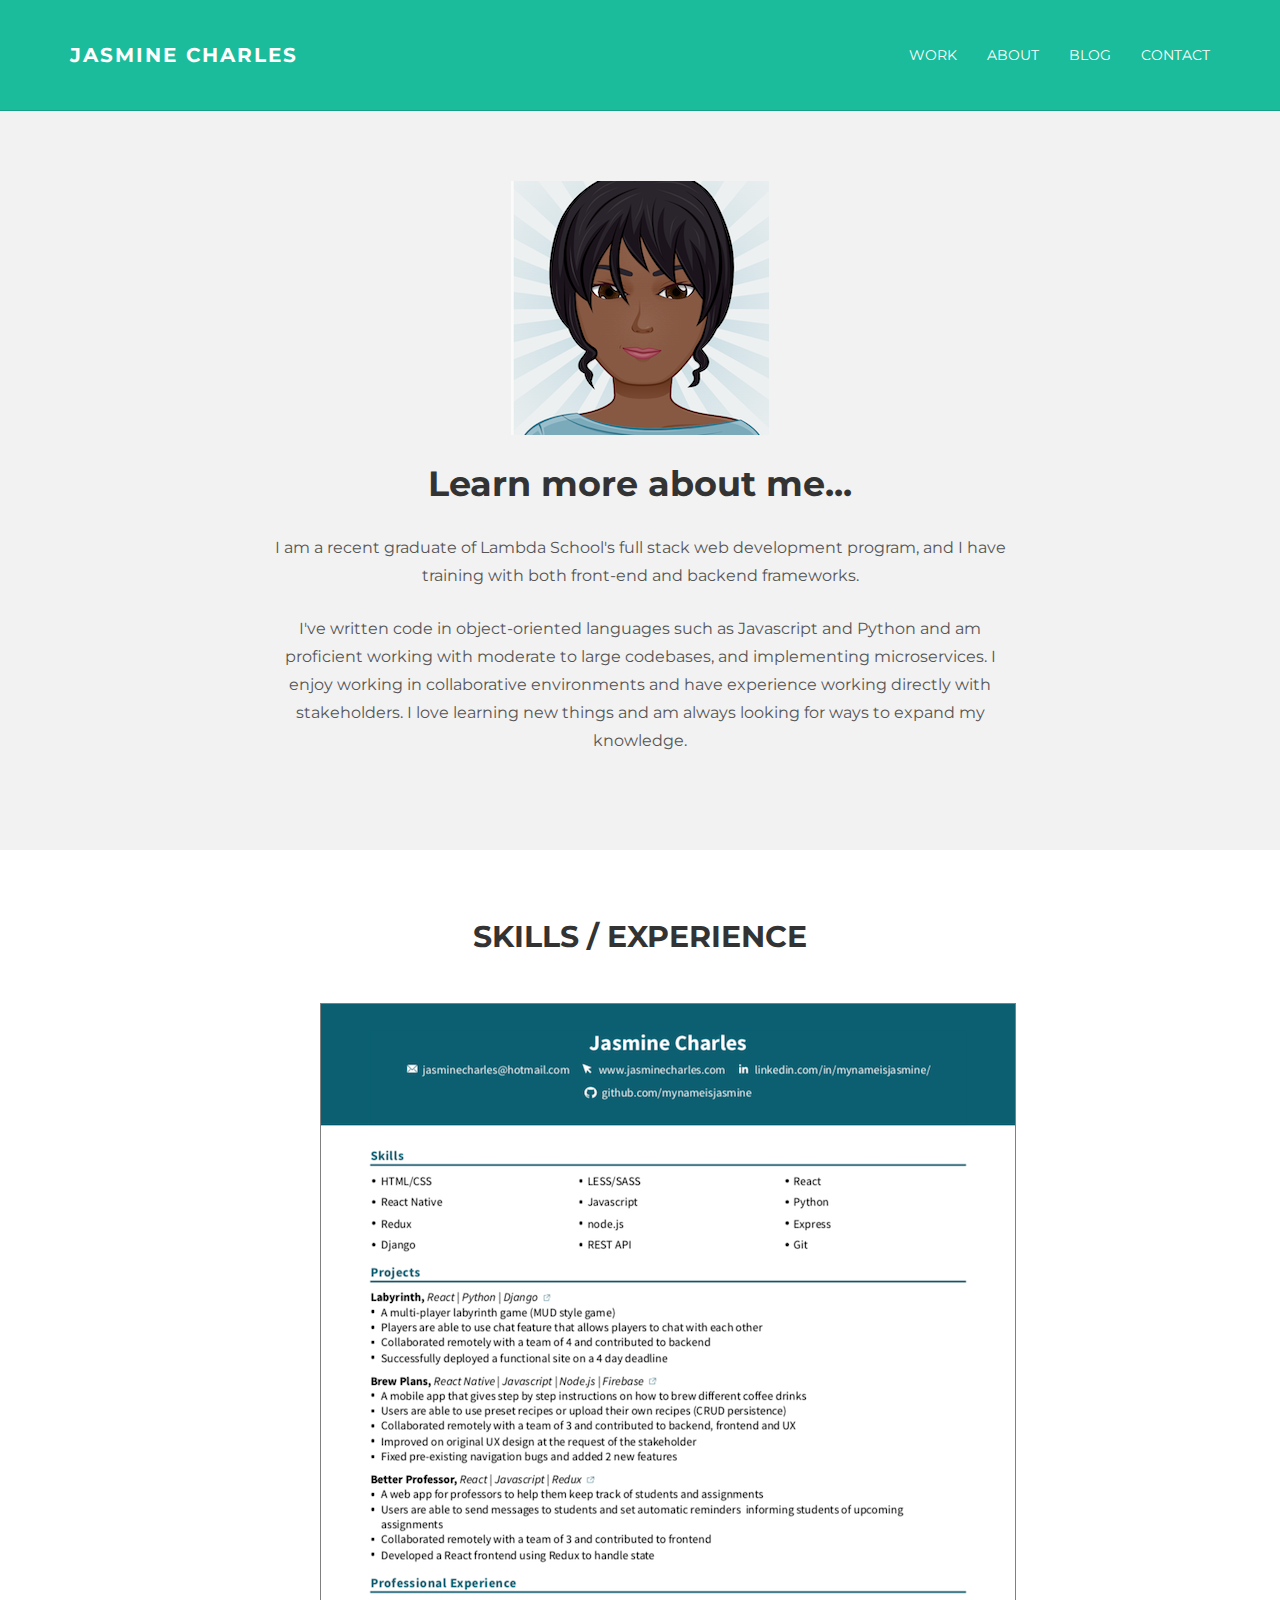
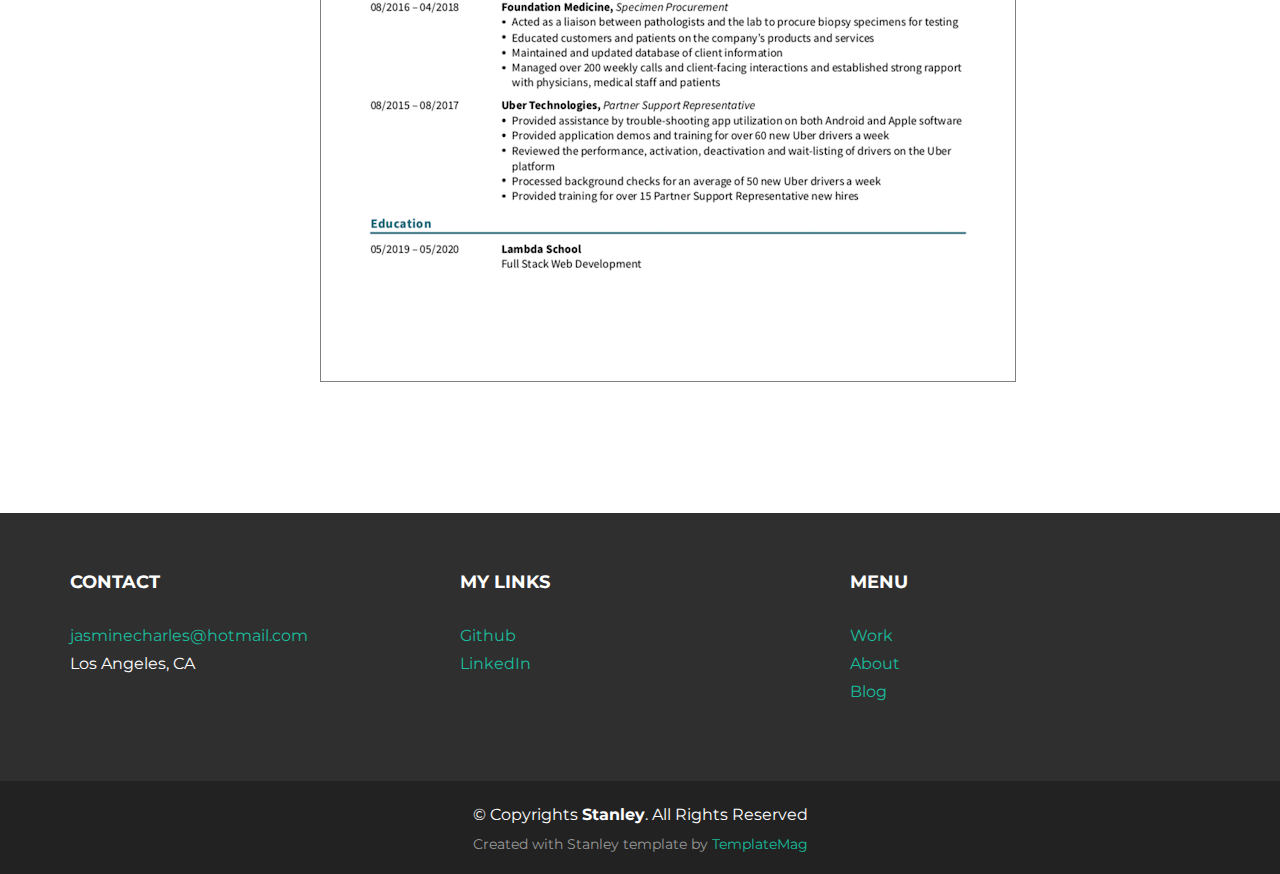
==== commit 8fb54a68: "updated about me section" ====
--- a/main/about.html
+++ b/main/about.html
@@ -62,8 +62,8 @@
         <div class="col-lg-8 col-lg-offset-2 centered">
           <img src="img/av2.png" alt="jasmine">
           <h1>Learn more about me...</h1>
-          <p>I am a recent graduate of Lambda School's full stack web development program, and I have experience with CSS/HTML as well as both front end and backend frameworks.</p>
-          <p>I've written code in object-oriented languages such as Javascript and Python and have experience working with moderate to large codebases and microservices. I enjoy working in collaborative environments and have experience working directly with stakeholders. I love learning new things and am always looking for ways to expand my knowledge.</p>
+          <p>I am a recent graduate of Lambda School's full stack web development program, and I have training with both front-end and backend frameworks.</p>
+          <p>I've written code in object-oriented languages such as Javascript and Python and am proficient working with moderate to large codebases, and implementing microservices. I enjoy working in collaborative environments and have experience working directly with stakeholders. I love learning new things and am always looking for ways to expand my knowledge.</p>
 
         </div>
         <!-- /col-lg-8 -->
--- a/main/css/style.css
+++ b/main/css/style.css
@@ -222,6 +222,11 @@
 
 .bp-title-stack {
   margin-right: 9rem;
+}
+
+.prof {
+  border: 2px solid rgb(168, 7, 147);
+  border-style: inset;
 }
 
 /* Helpers */
